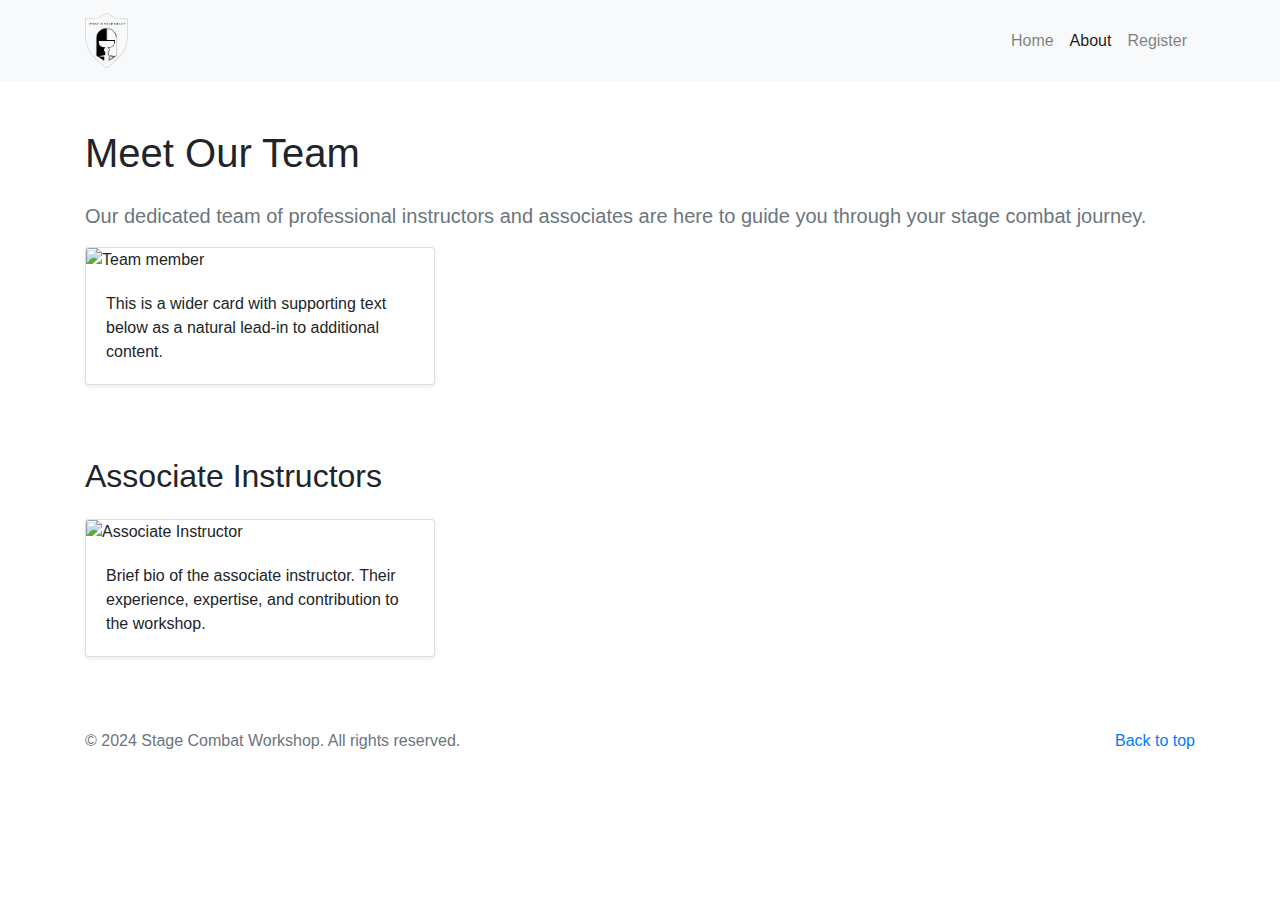
==== about.html @ ca16aff1 "update logo size" ====
<!DOCTYPE html>
<html lang="en">
<head>
  <meta charset="UTF-8">
  <meta name="viewport" content="width=device-width, initial-scale=1.0">
  <title>About Our Team - Stage Combat Workshop</title>
  <link href="https://stackpath.bootstrapcdn.com/bootstrap/4.5.2/css/bootstrap.min.css" rel="stylesheet">
  <script src="https://code.jquery.com/jquery-3.5.1.slim.min.js"></script>
  <script src="https://cdn.jsdelivr.net/npm/@popperjs/core@2.5.6/dist/umd/popper.min.js"></script>
  <script src="https://stackpath.bootstrapcdn.com/bootstrap/4.5.2/js/bootstrap.min.js"></script>
</head>
<body>
  <nav class="navbar navbar-expand-lg navbar-light bg-light">
    <div class="container">
      <a class="navbar-brand" href="index.html">
        <img src="logo.png" alt="Logo" height="55">
      </a>
      <button class="navbar-toggler" type="button" data-toggle="collapse" data-target="#navbarNavAltMarkup" aria-controls="navbarNavAltMarkup" aria-expanded="false" aria-label="Toggle navigation">
        <span class="navbar-toggler-icon"></span>
      </button>
      <div class="collapse navbar-collapse" id="navbarNavAltMarkup">
        <div class="navbar-nav ml-auto">
          <a class="nav-item nav-link" href="index.html">Home</a>
          <a class="nav-item nav-link active" href="about.html">About <span class="sr-only">(current)</span></a>
          <a class="nav-item nav-link" href="#register">Register</a>
        </div>
      </div>
    </div>
  </nav>

  <div class="container mt-5">
    <h1 class="mb-4">Meet Our Team</h1>
    <p class="lead text-muted">Our dedicated team of professional instructors and associates are here to guide you through your stage combat journey.</p>
    <div class="row">
      <!-- Repeat this block for each team member -->
      <div class="col-md-4">
        <div class="card mb-4 shadow-sm">
          <img src="https://via.placeholder.com/350x350" alt="Team member" class="bd-placeholder-img card-img-top">
          <div class="card-body">
            <p class="card-text">This is a wider card with supporting text below as a natural lead-in to additional content.</p>
          </div>
        </div>
      </div>
      <!-- End of block -->
    </div>

    <h2 class="mt-5 mb-4">Associate Instructors</h2>
    <div class="row">
      <!-- Repeat this block for each associate instructor -->
      <div class="col-md-4">
        <div class="card mb-4 shadow-sm">
          <img src="https://via.placeholder.com/350x350" alt="Associate Instructor" class="bd-placeholder-img card-img-top">
          <div class="card-body">
            <p class="card-text">Brief bio of the associate instructor. Their experience, expertise, and contribution to the workshop.</p>
          </div>
        </div>
      </div>
      <!-- End of block -->
    </div>
  </div>

  <footer class="text-muted py-5">
    <div class="container">
      <p class="float-right mb-1">
        <a href="#">Back to top</a>
      </p>
      <p class="mb-1">&copy; 2024 Stage Combat Workshop. All rights reserved.</p>
    </div>
  </footer>
</body>
</html>
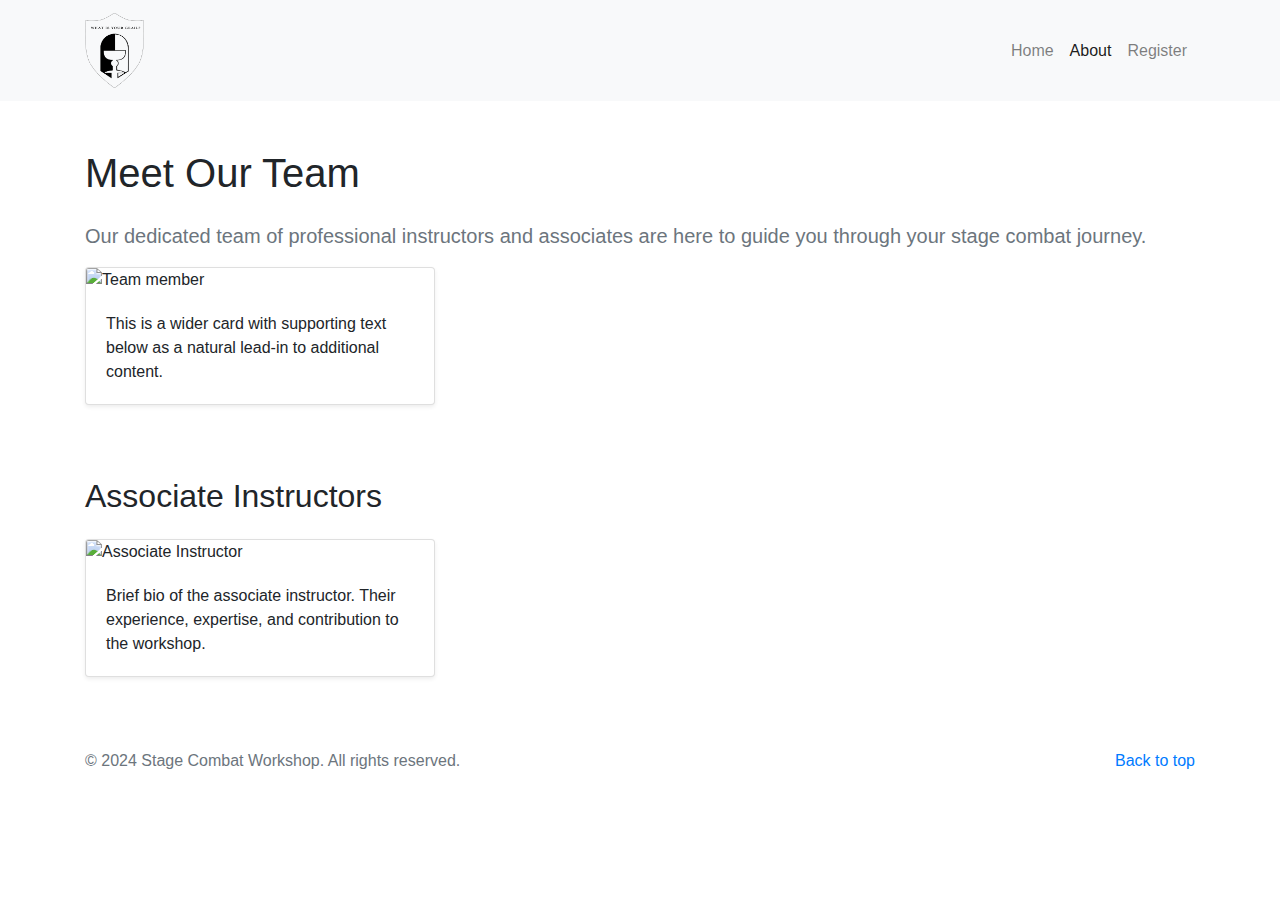
==== commit 3b707953: "new logo size" ====
--- a/about.html
+++ b/about.html
@@ -13,7 +13,7 @@
   <nav class="navbar navbar-expand-lg navbar-light bg-light">
     <div class="container">
       <a class="navbar-brand" href="index.html">
-        <img src="logo.png" alt="Logo" height="55">
+        <img src="logo.png" alt="Logo" height="75">
       </a>
       <button class="navbar-toggler" type="button" data-toggle="collapse" data-target="#navbarNavAltMarkup" aria-controls="navbarNavAltMarkup" aria-expanded="false" aria-label="Toggle navigation">
         <span class="navbar-toggler-icon"></span>
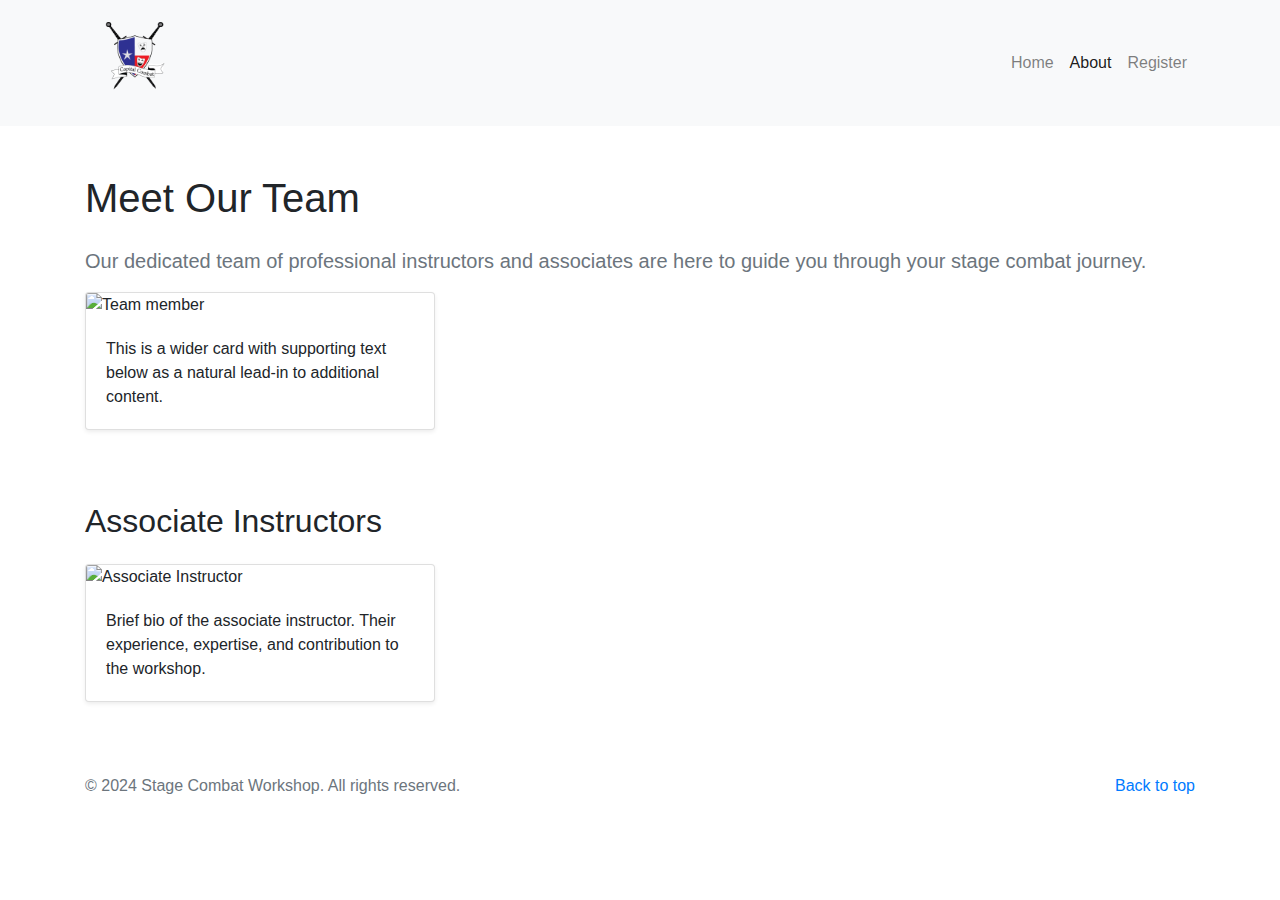
==== commit 0178fe31: "bigger is better logo" ====
--- a/about.html
+++ b/about.html
@@ -13,7 +13,7 @@
   <nav class="navbar navbar-expand-lg navbar-light bg-light">
     <div class="container">
       <a class="navbar-brand" href="index.html">
-        <img src="logo.png" alt="Logo" height="75">
+        <img src="logo.png" alt="Logo" height="100">
       </a>
       <button class="navbar-toggler" type="button" data-toggle="collapse" data-target="#navbarNavAltMarkup" aria-controls="navbarNavAltMarkup" aria-expanded="false" aria-label="Toggle navigation">
         <span class="navbar-toggler-icon"></span>
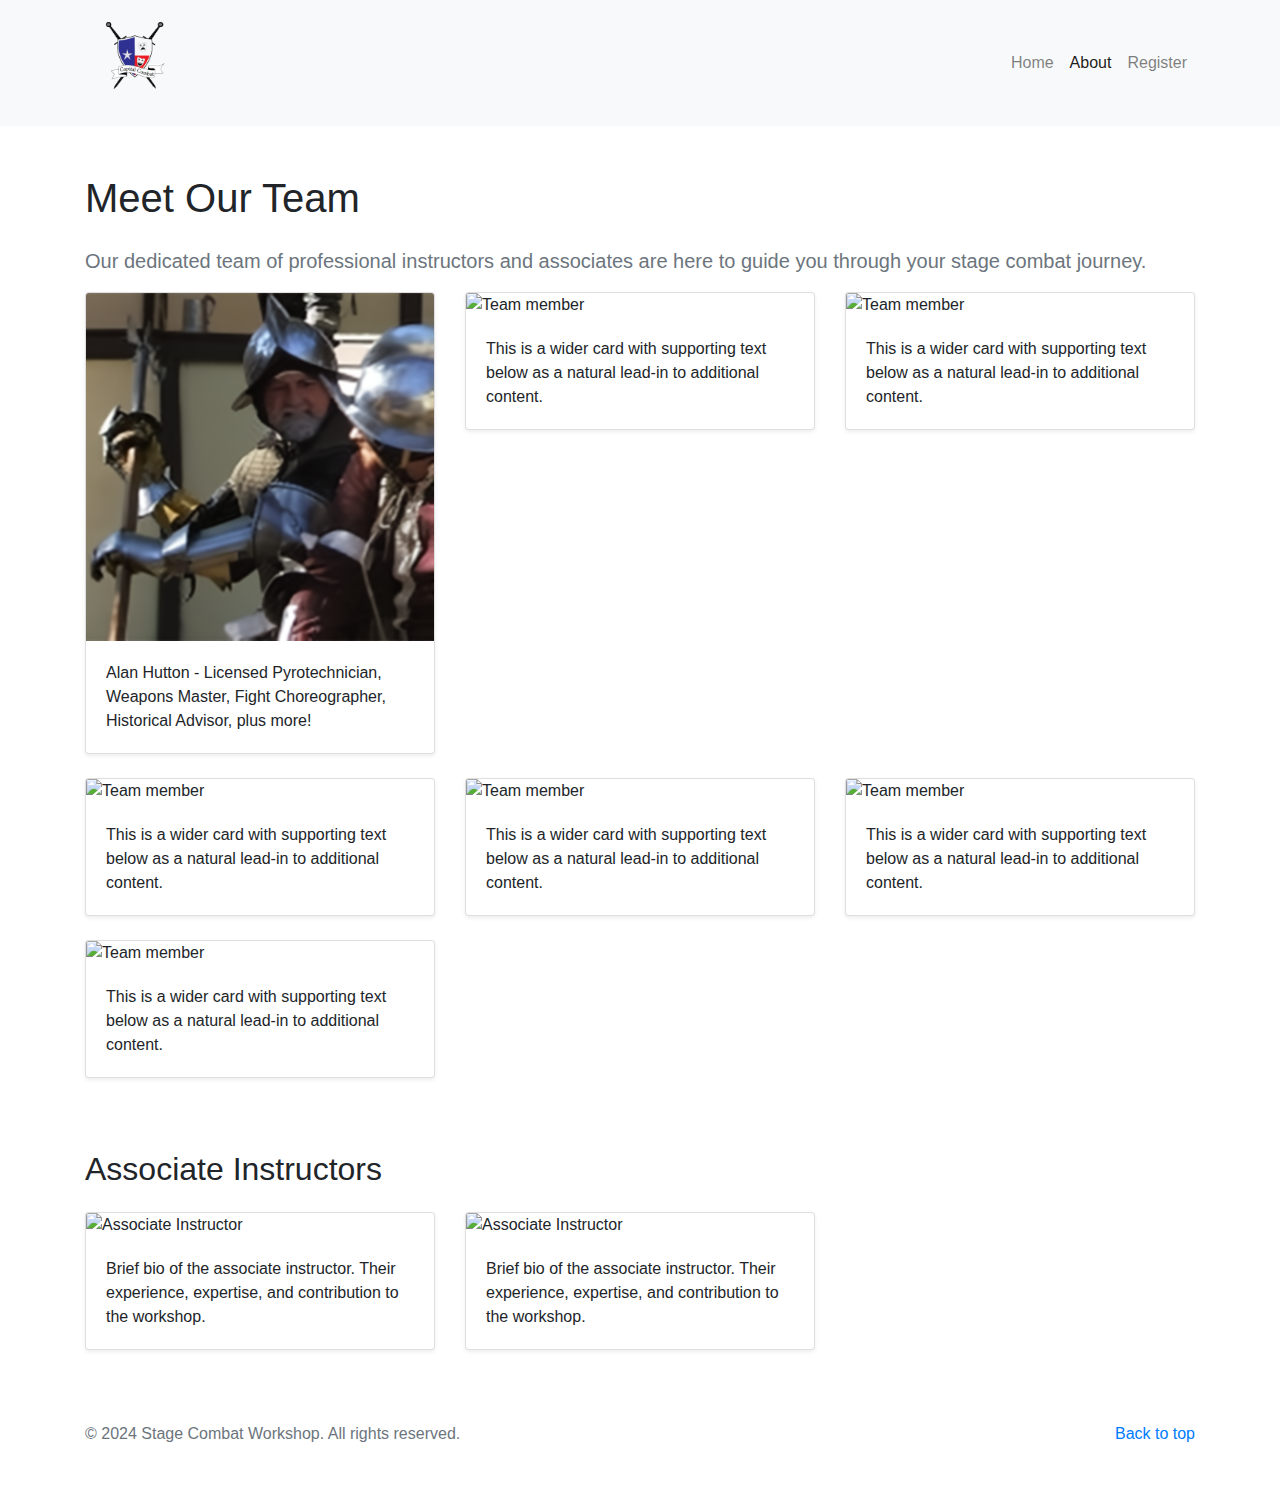
==== commit 705729e3: "alan" ====
--- a/about.html
+++ b/about.html
@@ -35,6 +35,54 @@
       <!-- Repeat this block for each team member -->
       <div class="col-md-4">
         <div class="card mb-4 shadow-sm">
+          <img src="alan.png" alt="Team member" class="bd-placeholder-img card-img-top">
+          <div class="card-body">
+            <p class="card-text">Alan Hutton - Licensed Pyrotechnician, Weapons Master, Fight Choreographer, Historical Advisor, plus more!</p>
+          </div>
+        </div>
+      </div>
+      <div class="col-md-4">
+        <div class="card mb-4 shadow-sm">
+          <img src="https://via.placeholder.com/350x350" alt="Team member" class="bd-placeholder-img card-img-top">
+          <div class="card-body">
+            <p class="card-text">This is a wider card with supporting text below as a natural lead-in to additional content.</p>
+          </div>
+        </div>
+      </div>
+      <div class="col-md-4">
+        <div class="card mb-4 shadow-sm">
+          <img src="https://via.placeholder.com/350x350" alt="Team member" class="bd-placeholder-img card-img-top">
+          <div class="card-body">
+            <p class="card-text">This is a wider card with supporting text below as a natural lead-in to additional content.</p>
+          </div>
+        </div>
+      </div>
+      <div class="col-md-4">
+        <div class="card mb-4 shadow-sm">
+          <img src="https://via.placeholder.com/350x350" alt="Team member" class="bd-placeholder-img card-img-top">
+          <div class="card-body">
+            <p class="card-text">This is a wider card with supporting text below as a natural lead-in to additional content.</p>
+          </div>
+        </div>
+      </div>
+      <div class="col-md-4">
+        <div class="card mb-4 shadow-sm">
+          <img src="https://via.placeholder.com/350x350" alt="Team member" class="bd-placeholder-img card-img-top">
+          <div class="card-body">
+            <p class="card-text">This is a wider card with supporting text below as a natural lead-in to additional content.</p>
+          </div>
+        </div>
+      </div>
+      <div class="col-md-4">
+        <div class="card mb-4 shadow-sm">
+          <img src="https://via.placeholder.com/350x350" alt="Team member" class="bd-placeholder-img card-img-top">
+          <div class="card-body">
+            <p class="card-text">This is a wider card with supporting text below as a natural lead-in to additional content.</p>
+          </div>
+        </div>
+      </div>
+      <div class="col-md-4">
+        <div class="card mb-4 shadow-sm">
           <img src="https://via.placeholder.com/350x350" alt="Team member" class="bd-placeholder-img card-img-top">
           <div class="card-body">
             <p class="card-text">This is a wider card with supporting text below as a natural lead-in to additional content.</p>
@@ -47,6 +95,14 @@
     <h2 class="mt-5 mb-4">Associate Instructors</h2>
     <div class="row">
       <!-- Repeat this block for each associate instructor -->
+      <div class="col-md-4">
+        <div class="card mb-4 shadow-sm">
+          <img src="https://via.placeholder.com/350x350" alt="Associate Instructor" class="bd-placeholder-img card-img-top">
+          <div class="card-body">
+            <p class="card-text">Brief bio of the associate instructor. Their experience, expertise, and contribution to the workshop.</p>
+          </div>
+        </div>
+      </div>
       <div class="col-md-4">
         <div class="card mb-4 shadow-sm">
           <img src="https://via.placeholder.com/350x350" alt="Associate Instructor" class="bd-placeholder-img card-img-top">
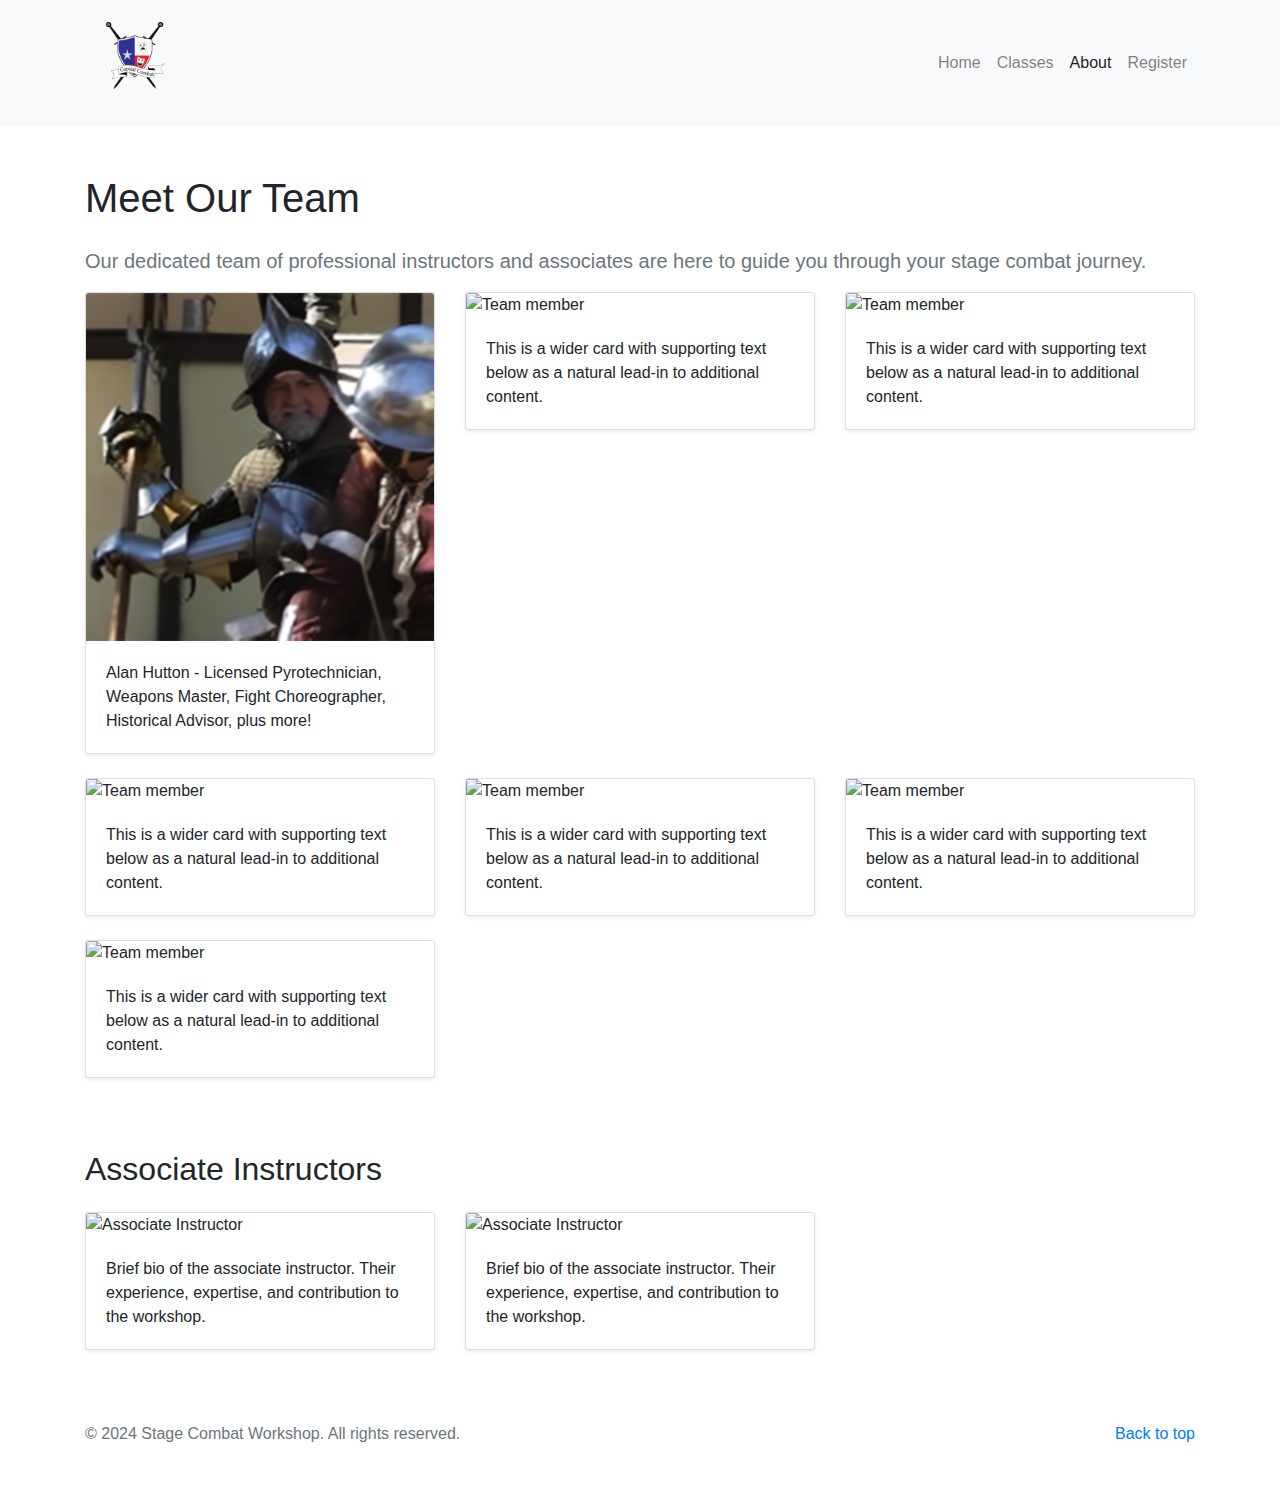
==== commit f18f93f1: "added classes page" ====
--- a/about.html
+++ b/about.html
@@ -21,6 +21,7 @@
       <div class="collapse navbar-collapse" id="navbarNavAltMarkup">
         <div class="navbar-nav ml-auto">
           <a class="nav-item nav-link" href="index.html">Home</a>
+          <a class="nav-item nav-link" href="classes.html">Classes</a>
           <a class="nav-item nav-link active" href="about.html">About <span class="sr-only">(current)</span></a>
           <a class="nav-item nav-link" href="#register">Register</a>
         </div>
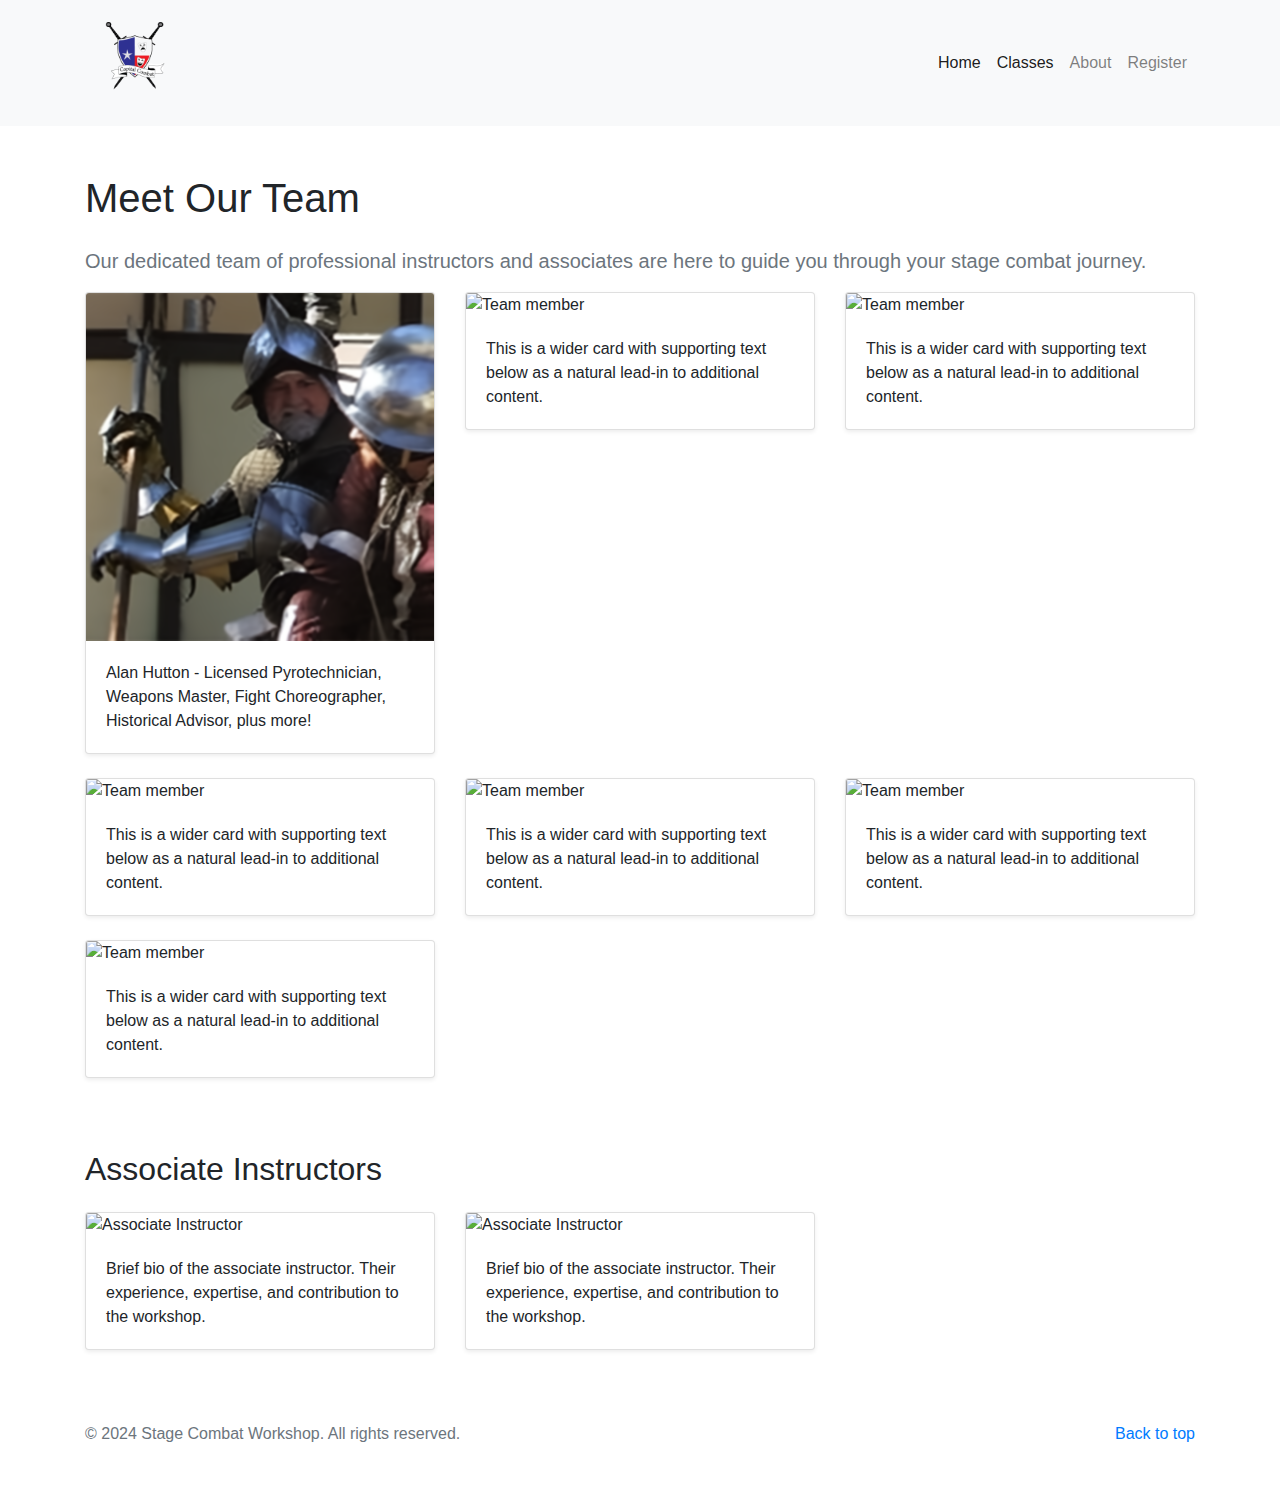
==== commit 338d4375: "change nav" ====
--- a/about.html
+++ b/about.html
@@ -12,19 +12,27 @@
 <body>
   <nav class="navbar navbar-expand-lg navbar-light bg-light">
     <div class="container">
-      <a class="navbar-brand" href="index.html">
+      <a class="navbar-brand" href="index.html"><!---hi test-->
         <img src="logo.png" alt="Logo" height="100">
       </a>
-      <button class="navbar-toggler" type="button" data-toggle="collapse" data-target="#navbarNavAltMarkup" aria-controls="navbarNavAltMarkup" aria-expanded="false" aria-label="Toggle navigation">
+      <button class="navbar-toggler" type="button" data-toggle="collapse" data-target="#navbarResponsive" aria-controls="navbarResponsive" aria-expanded="false" aria-label="Toggle navigation">
         <span class="navbar-toggler-icon"></span>
       </button>
-      <div class="collapse navbar-collapse" id="navbarNavAltMarkup">
-        <div class="navbar-nav ml-auto">
-          <a class="nav-item nav-link" href="index.html">Home</a>
-          <a class="nav-item nav-link" href="classes.html">Classes</a>
-          <a class="nav-item nav-link active" href="about.html">About <span class="sr-only">(current)</span></a>
-          <a class="nav-item nav-link" href="#register">Register</a>
-        </div>
+      <div class="collapse navbar-collapse" id="navbarResponsive">
+        <ul class="navbar-nav ml-auto">
+          <li class="nav-item active">
+            <a class="nav-link" href="index.html">Home<span class="sr-only">(current)</span></a>
+          </li>
+          <li class="nav-item active">
+            <a class="nav-link" href="classes.html">Classes</a>
+          </li>
+          <li class="nav-item">
+            <a class="nav-link" href="about.html">About</a>
+          </li>
+          <li class="nav-item">
+            <a class="nav-link" href="#register">Register</a>
+          </li>
+        </ul>
       </div>
     </div>
   </nav>
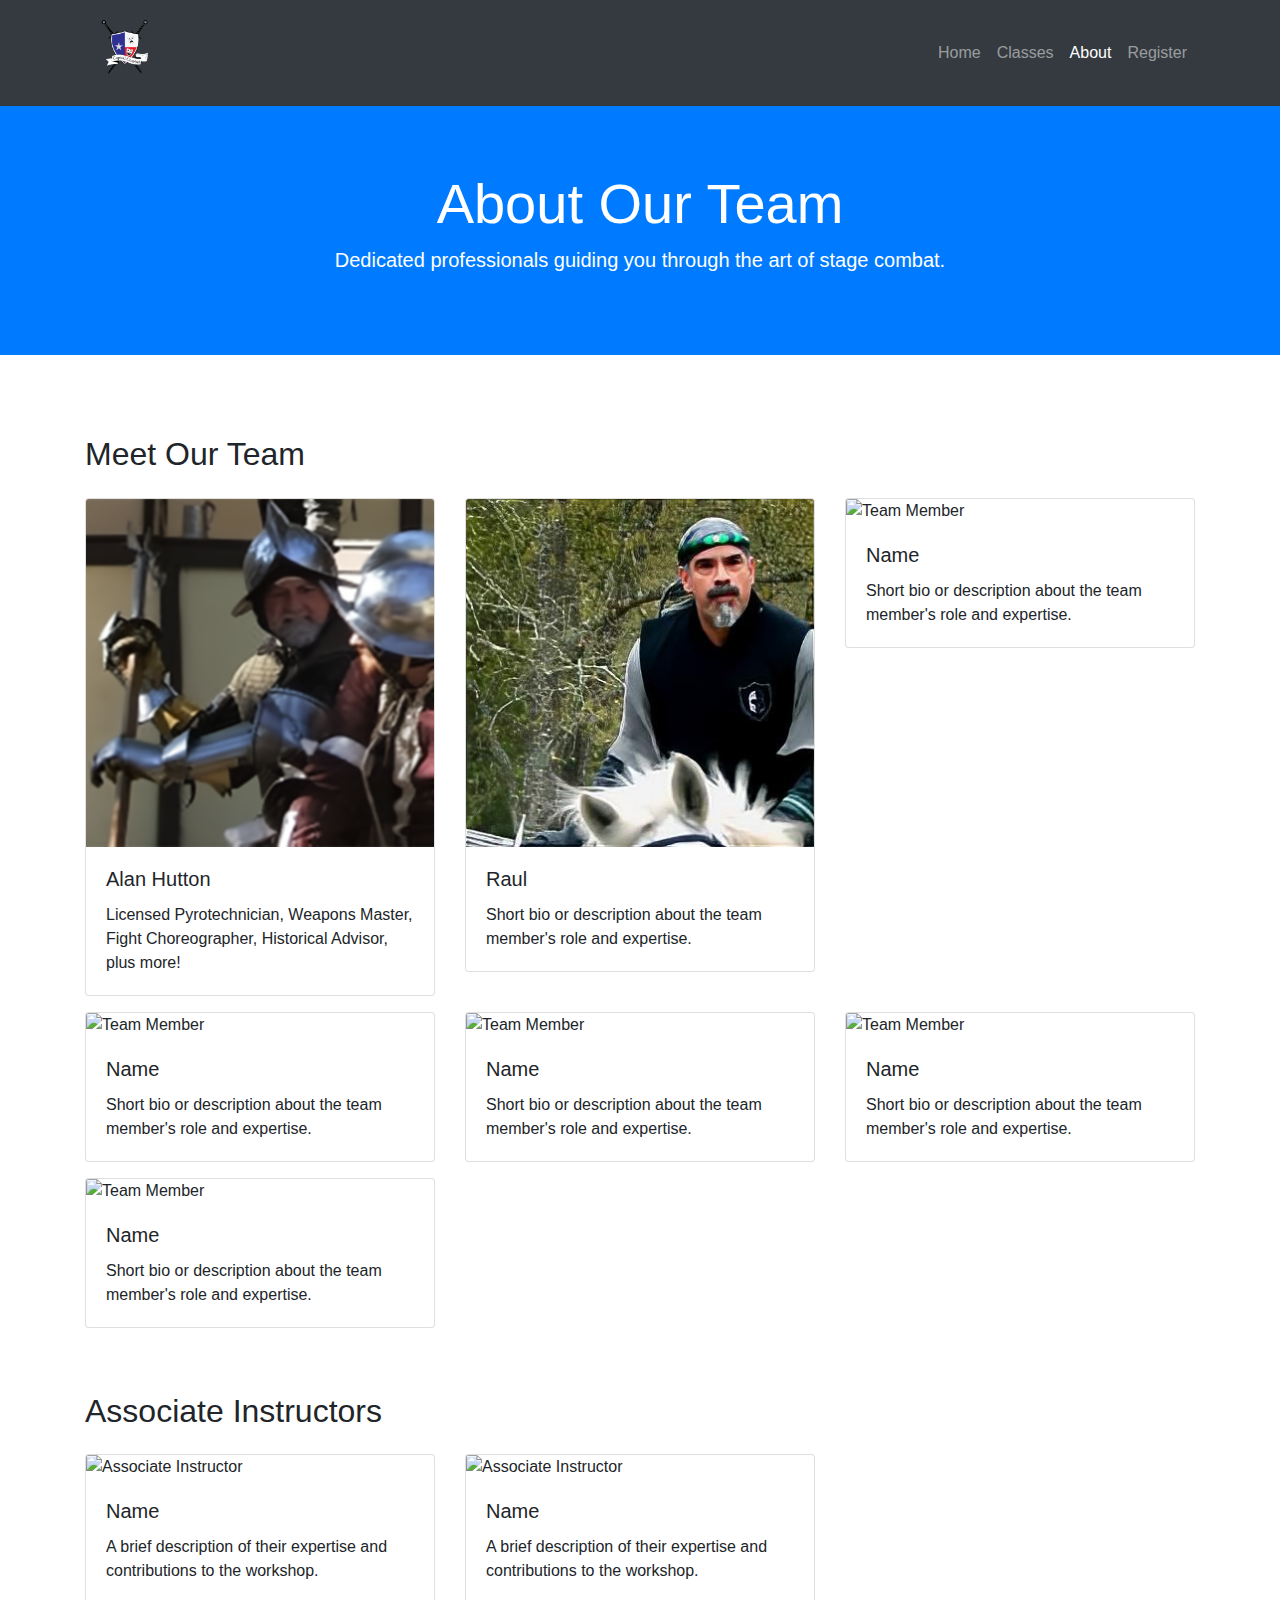
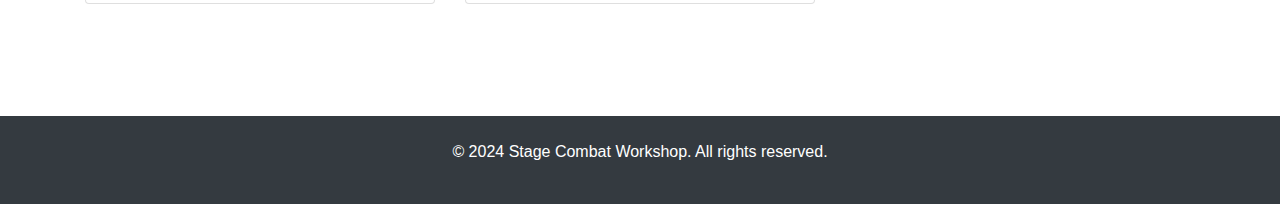
==== commit 01c4c709: "added raul and changed homepage" ====
--- a/about.html
+++ b/about.html
@@ -10,23 +10,23 @@
   <script src="https://stackpath.bootstrapcdn.com/bootstrap/4.5.2/js/bootstrap.min.js"></script>
 </head>
 <body>
-  <nav class="navbar navbar-expand-lg navbar-light bg-light">
+  <nav class="navbar navbar-expand-lg navbar-dark bg-dark">
     <div class="container">
-      <a class="navbar-brand" href="index.html"><!---hi test-->
-        <img src="logo.png" alt="Logo" height="100">
+      <a class="navbar-brand" href="index.html">
+        <img src="logo.png" alt="Logo" height="80">
       </a>
       <button class="navbar-toggler" type="button" data-toggle="collapse" data-target="#navbarResponsive" aria-controls="navbarResponsive" aria-expanded="false" aria-label="Toggle navigation">
         <span class="navbar-toggler-icon"></span>
       </button>
       <div class="collapse navbar-collapse" id="navbarResponsive">
         <ul class="navbar-nav ml-auto">
-          <li class="nav-item active">
-            <a class="nav-link" href="index.html">Home<span class="sr-only">(current)</span></a>
+          <li class="nav-item">
+            <a class="nav-link" href="index.html">Home</a>
+          </li>
+          <li class="nav-item">
+            <a class="nav-link" href="classes.html">Classes</a>
           </li>
           <li class="nav-item active">
-            <a class="nav-link" href="classes.html">Classes</a>
-          </li>
-          <li class="nav-item">
             <a class="nav-link" href="about.html">About</a>
           </li>
           <li class="nav-item">
@@ -37,86 +37,102 @@
     </div>
   </nav>
 
-  <div class="container mt-5">
-    <h1 class="mb-4">Meet Our Team</h1>
-    <p class="lead text-muted">Our dedicated team of professional instructors and associates are here to guide you through your stage combat journey.</p>
+  <header class="jumbotron jumbotron-fluid bg-primary text-white">
+    <div class="container text-center">
+      <h1 class="display-4">About Our Team</h1>
+      <p class="lead">Dedicated professionals guiding you through the art of stage combat.</p>
+    </div>
+  </header>
+
+  <div class="container py-5">
+    <h2 class="mb-4">Meet Our Team</h2>
     <div class="row">
-      <!-- Repeat this block for each team member -->
-      <div class="col-md-4">
-        <div class="card mb-4 shadow-sm">
-          <img src="alan.png" alt="Team member" class="bd-placeholder-img card-img-top">
+      <!-- Dynamically generate this part for each team member -->
+      <div class="col-md-4 mb-3">
+        <div class="card">
+          <img src="alan.png" class="card-img-top" alt="Team Member">
           <div class="card-body">
-            <p class="card-text">Alan Hutton - Licensed Pyrotechnician, Weapons Master, Fight Choreographer, Historical Advisor, plus more!</p>
+            <h5 class="card-title">Alan Hutton</h5>
+            <p class="card-text">Licensed Pyrotechnician, Weapons Master, Fight Choreographer, Historical Advisor, plus more!</p>
           </div>
         </div>
       </div>
-      <div class="col-md-4">
-        <div class="card mb-4 shadow-sm">
-          <img src="https://via.placeholder.com/350x350" alt="Team member" class="bd-placeholder-img card-img-top">
+      <div class="col-md-4 mb-3">
+        <div class="card">
+          <img src="raul.jpg" class="card-img-top" alt="Team Member">
           <div class="card-body">
-            <p class="card-text">This is a wider card with supporting text below as a natural lead-in to additional content.</p>
+            <h5 class="card-title">Raul</h5>
+            <p class="card-text">Short bio or description about the team member's role and expertise.</p>
           </div>
         </div>
       </div>
-      <div class="col-md-4">
-        <div class="card mb-4 shadow-sm">
-          <img src="https://via.placeholder.com/350x350" alt="Team member" class="bd-placeholder-img card-img-top">
+      <div class="col-md-4 mb-3">
+        <div class="card">
+          <img src="https://via.placeholder.com/350x350" class="card-img-top" alt="Team Member">
           <div class="card-body">
-            <p class="card-text">This is a wider card with supporting text below as a natural lead-in to additional content.</p>
+            <h5 class="card-title">Name</h5>
+            <p class="card-text">Short bio or description about the team member's role and expertise.</p>
           </div>
         </div>
       </div>
-      <div class="col-md-4">
-        <div class="card mb-4 shadow-sm">
-          <img src="https://via.placeholder.com/350x350" alt="Team member" class="bd-placeholder-img card-img-top">
+      <div class="col-md-4 mb-3">
+        <div class="card">
+          <img src="https://via.placeholder.com/350x350" class="card-img-top" alt="Team Member">
           <div class="card-body">
-            <p class="card-text">This is a wider card with supporting text below as a natural lead-in to additional content.</p>
+            <h5 class="card-title">Name</h5>
+            <p class="card-text">Short bio or description about the team member's role and expertise.</p>
           </div>
         </div>
       </div>
-      <div class="col-md-4">
-        <div class="card mb-4 shadow-sm">
-          <img src="https://via.placeholder.com/350x350" alt="Team member" class="bd-placeholder-img card-img-top">
+      <div class="col-md-4 mb-3">
+        <div class="card">
+          <img src="https://via.placeholder.com/350x350" class="card-img-top" alt="Team Member">
           <div class="card-body">
-            <p class="card-text">This is a wider card with supporting text below as a natural lead-in to additional content.</p>
+            <h5 class="card-title">Name</h5>
+            <p class="card-text">Short bio or description about the team member's role and expertise.</p>
           </div>
         </div>
       </div>
-      <div class="col-md-4">
-        <div class="card mb-4 shadow-sm">
-          <img src="https://via.placeholder.com/350x350" alt="Team member" class="bd-placeholder-img card-img-top">
+      <div class="col-md-4 mb-3">
+        <div class="card">
+          <img src="https://via.placeholder.com/350x350" class="card-img-top" alt="Team Member">
           <div class="card-body">
-            <p class="card-text">This is a wider card with supporting text below as a natural lead-in to additional content.</p>
+            <h5 class="card-title">Name</h5>
+            <p class="card-text">Short bio or description about the team member's role and expertise.</p>
           </div>
         </div>
       </div>
-      <div class="col-md-4">
-        <div class="card mb-4 shadow-sm">
-          <img src="https://via.placeholder.com/350x350" alt="Team member" class="bd-placeholder-img card-img-top">
+      <div class="col-md-4 mb-3">
+        <div class="card">
+          <img src="https://via.placeholder.com/350x350" class="card-img-top" alt="Team Member">
           <div class="card-body">
-            <p class="card-text">This is a wider card with supporting text below as a natural lead-in to additional content.</p>
+            <h5 class="card-title">Name</h5>
+            <p class="card-text">Short bio or description about the team member's role and expertise.</p>
           </div>
         </div>
       </div>
-      <!-- End of block -->
+
+      <!-- Repeat for other team members -->
     </div>
 
-    <h2 class="mt-5 mb-4">Associate Instructors</h2>
+    <h2 class="mb-4 mt-5">Associate Instructors</h2>
     <div class="row">
       <!-- Repeat this block for each associate instructor -->
-      <div class="col-md-4">
-        <div class="card mb-4 shadow-sm">
-          <img src="https://via.placeholder.com/350x350" alt="Associate Instructor" class="bd-placeholder-img card-img-top">
+      <div class="col-md-4 mb-3">
+        <div class="card">
+          <img src="https://via.placeholder.com/350x350" class="card-img-top" alt="Associate Instructor">
           <div class="card-body">
-            <p class="card-text">Brief bio of the associate instructor. Their experience, expertise, and contribution to the workshop.</p>
+            <h5 class="card-title">Name</h5>
+            <p class="card-text">A brief description of their expertise and contributions to the workshop.</p>
           </div>
         </div>
       </div>
-      <div class="col-md-4">
-        <div class="card mb-4 shadow-sm">
-          <img src="https://via.placeholder.com/350x350" alt="Associate Instructor" class="bd-placeholder-img card-img-top">
+      <div class="col-md-4 mb-3">
+        <div class="card">
+          <img src="https://via.placeholder.com/350x350" class="card-img-top" alt="Associate Instructor">
           <div class="card-body">
-            <p class="card-text">Brief bio of the associate instructor. Their experience, expertise, and contribution to the workshop.</p>
+            <h5 class="card-title">Name</h5>
+            <p class="card-text">A brief description of their expertise and contributions to the workshop.</p>
           </div>
         </div>
       </div>
@@ -124,13 +140,10 @@
     </div>
   </div>
 
-  <footer class="text-muted py-5">
-    <div class="container">
-      <p class="float-right mb-1">
-        <a href="#">Back to top</a>
-      </p>
-      <p class="mb-1">&copy; 2024 Stage Combat Workshop. All rights reserved.</p>
+  <footer class="bg-dark text-white py-4 mt-5">
+    <div class="container text-center">
+      <p>&copy; 2024 Stage Combat Workshop. All rights reserved.</p>
     </div>
   </footer>
 </body>
-</html>+</html>
